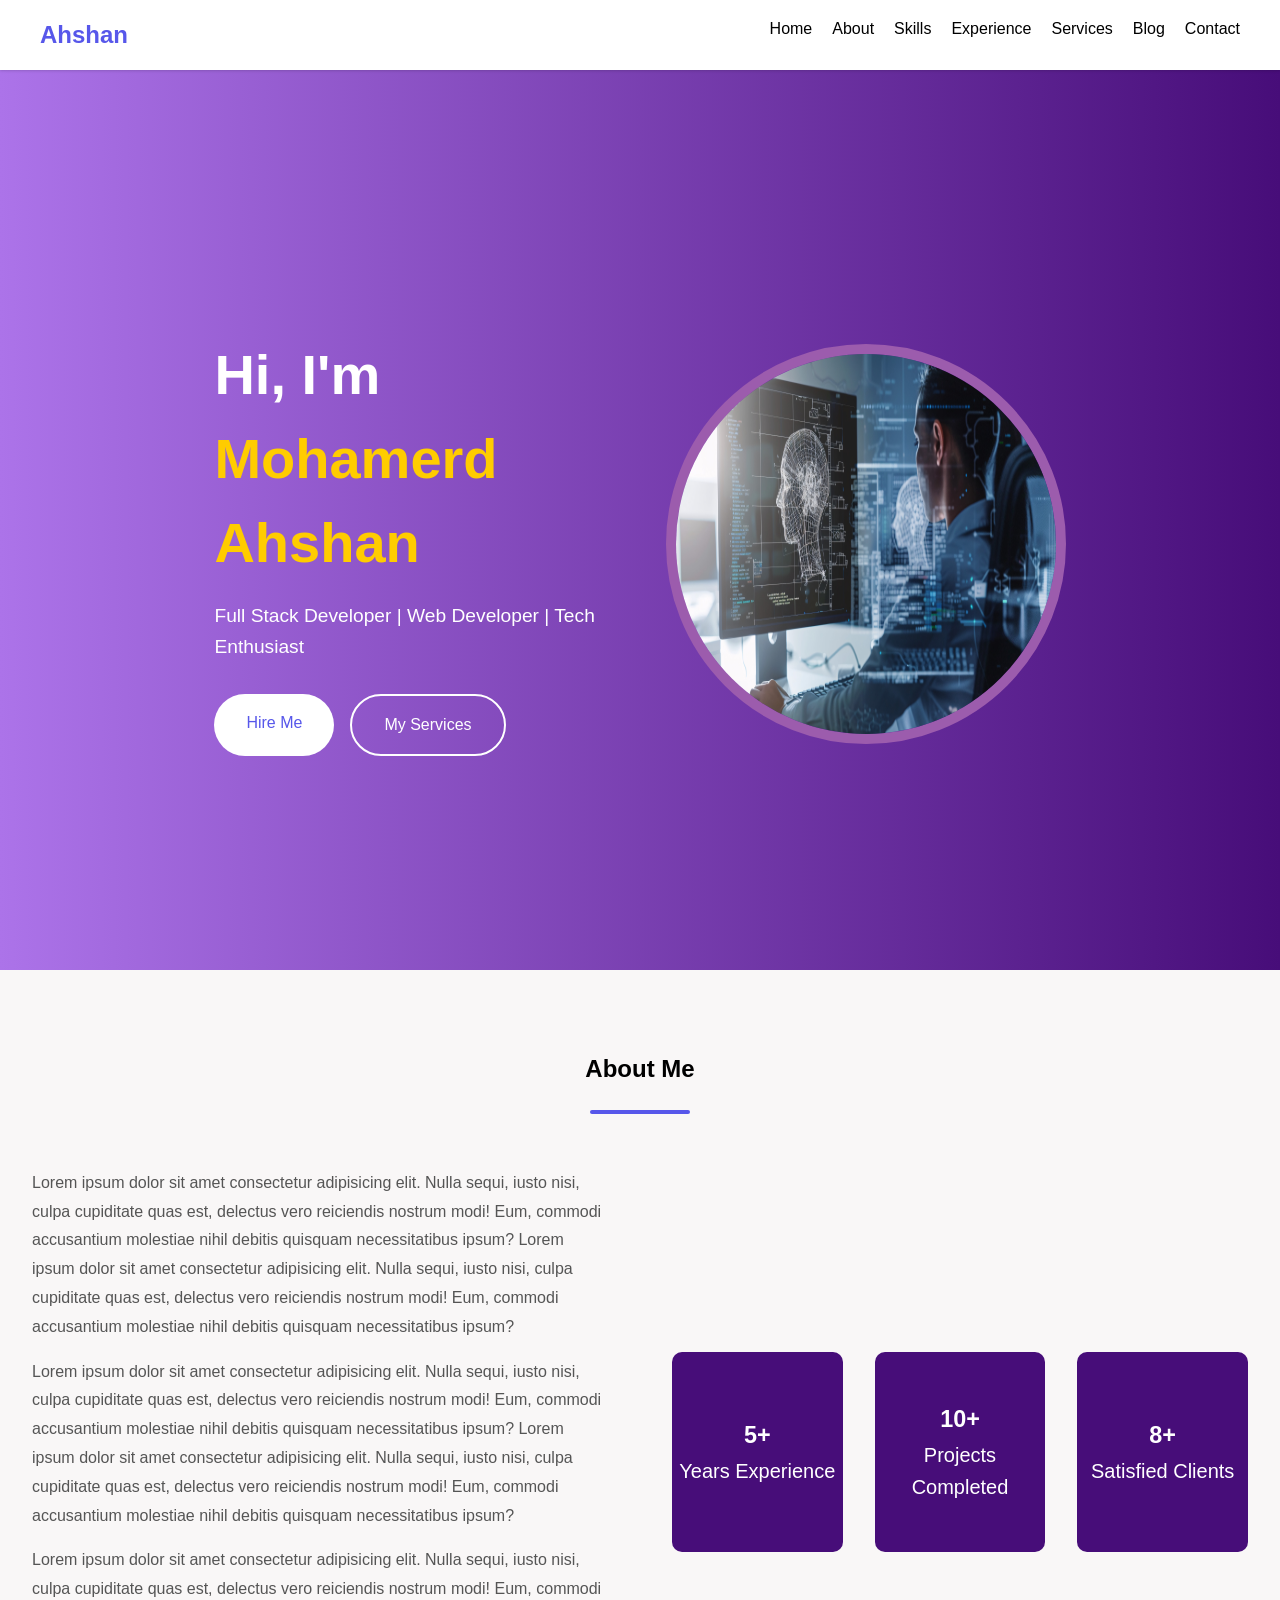
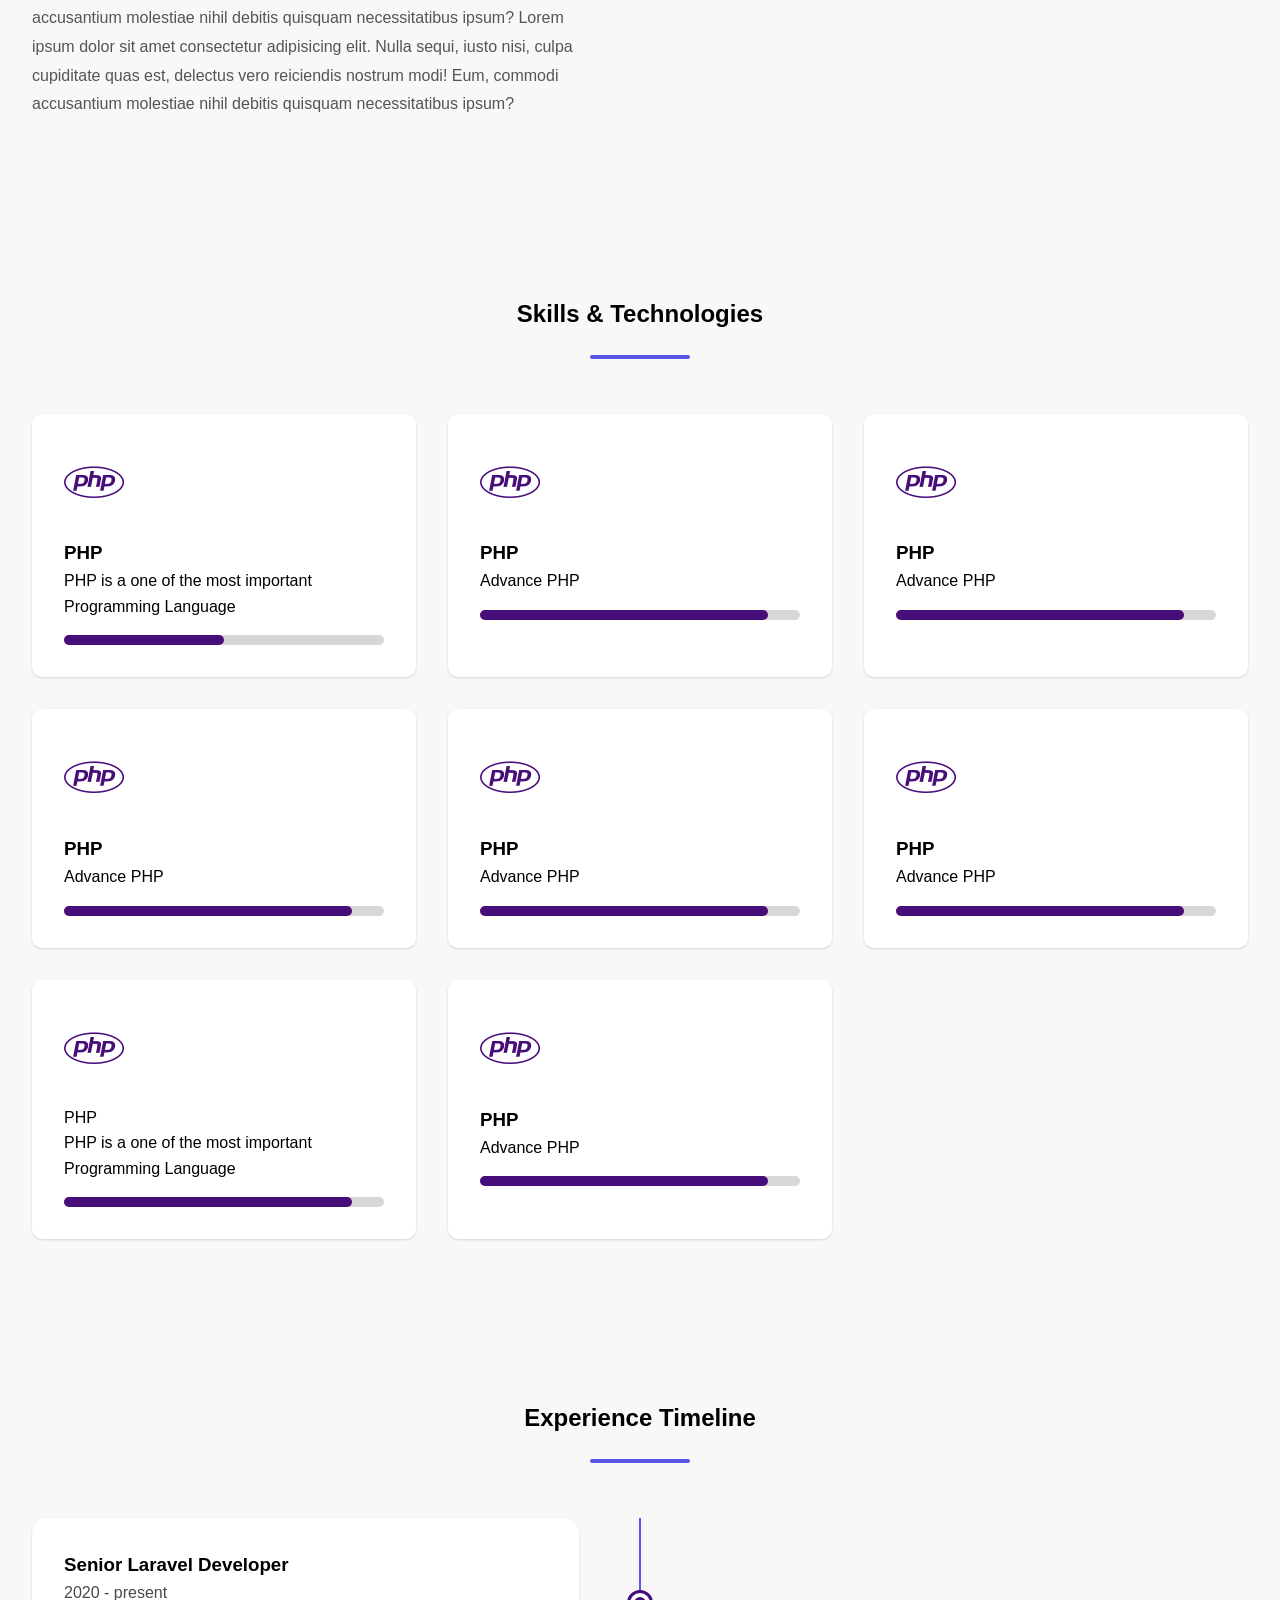
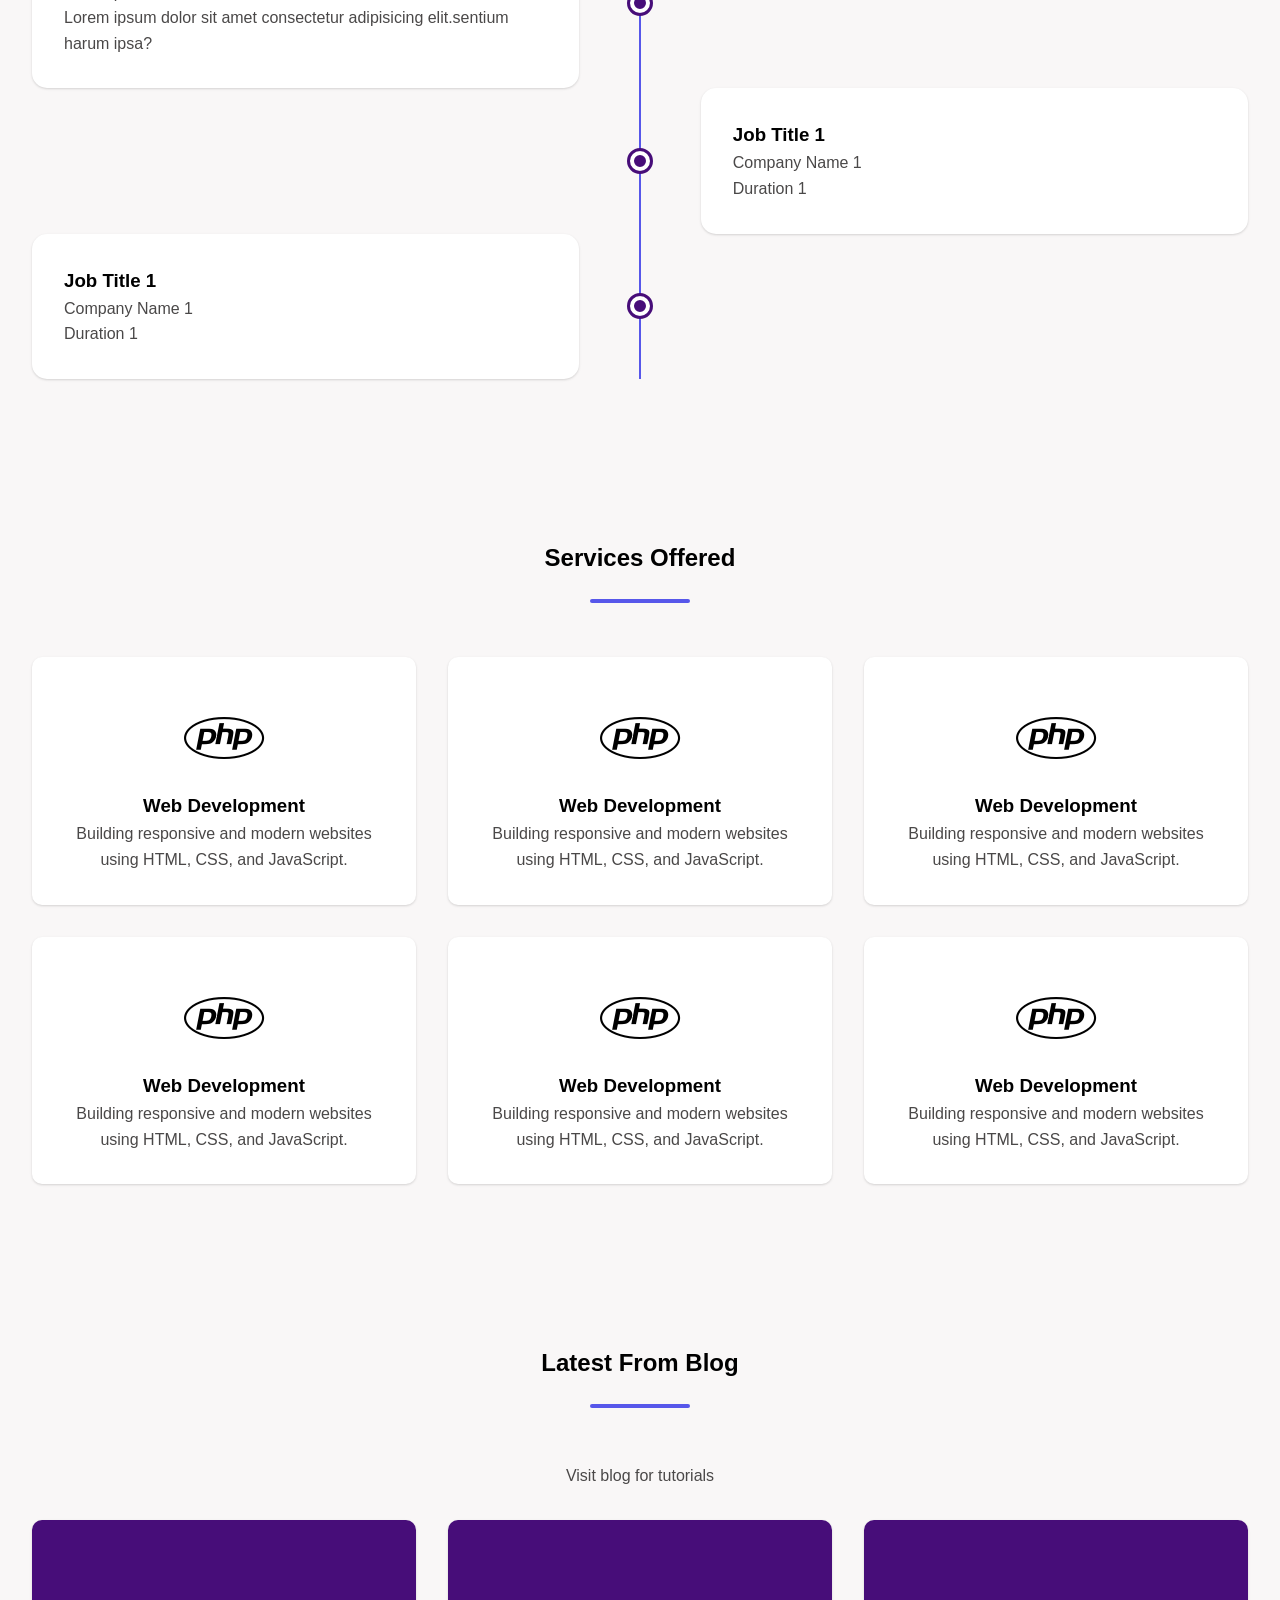
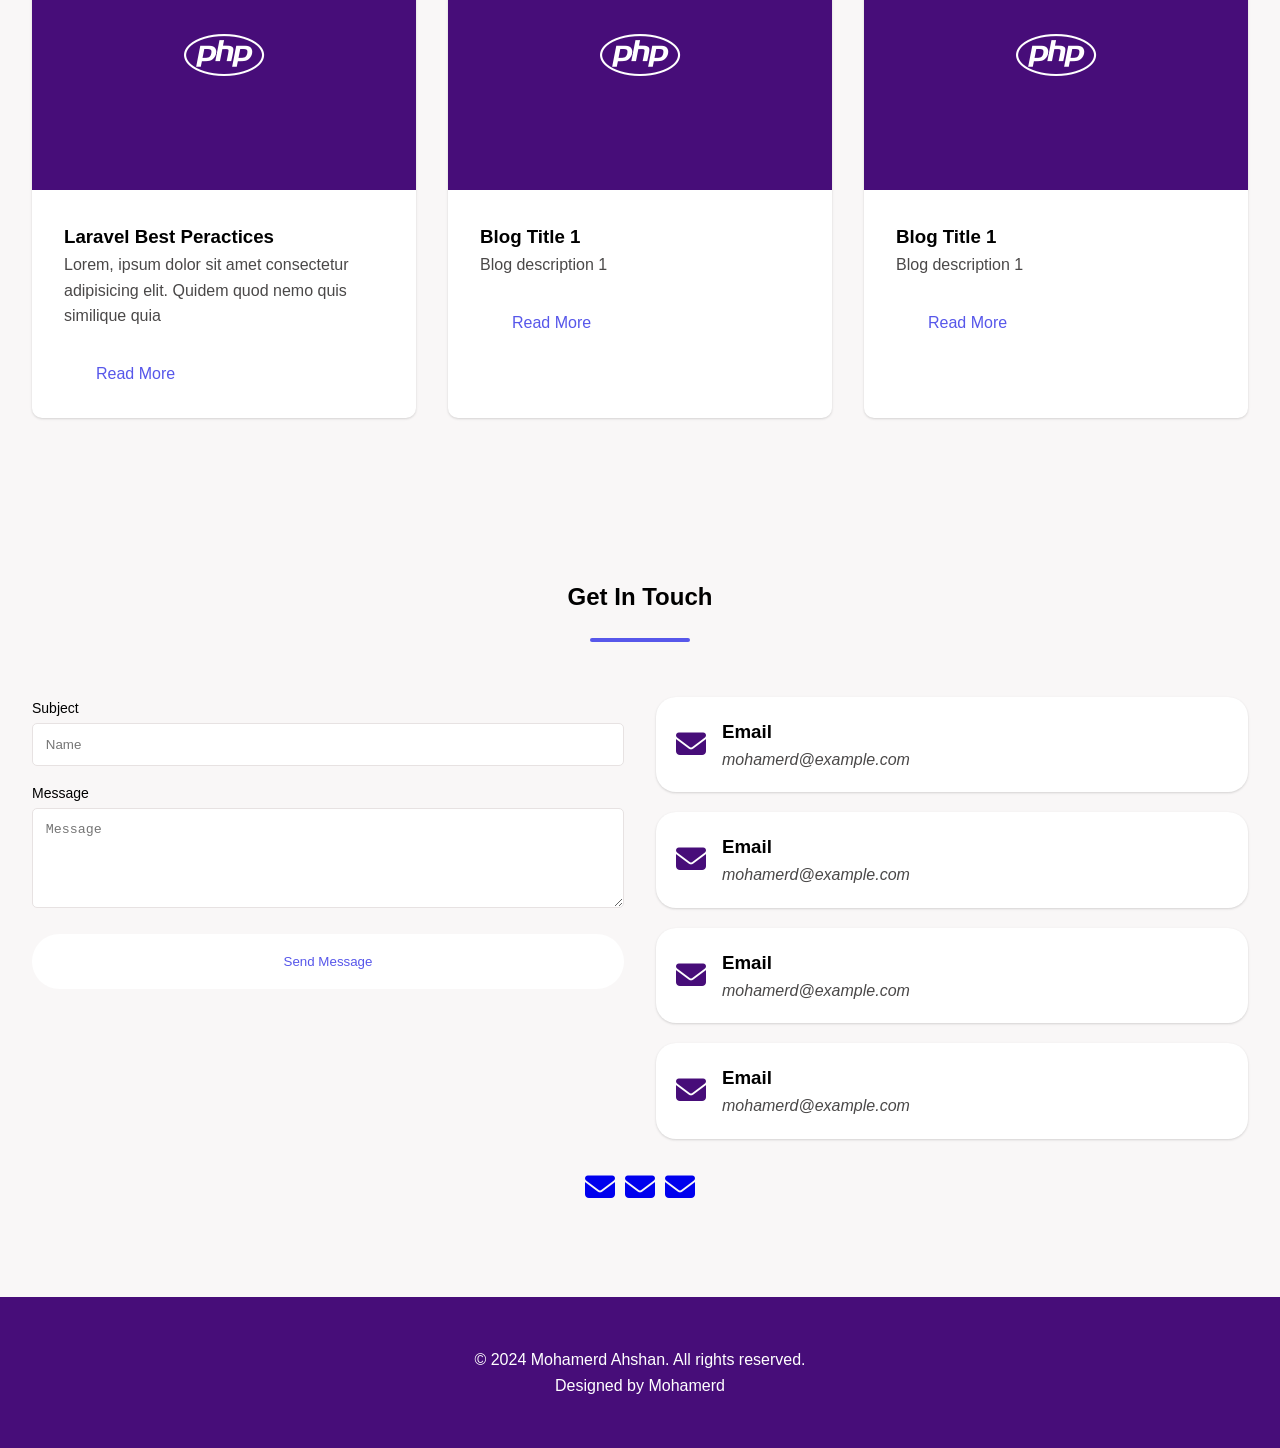
==== index.html @ 77079dd2 "Initial commit" ====
<!DOCTYPE html>
<html lang="en">

<head>
    <meta charset="UTF-8">
    <meta name="viewport" content="width=device-width, initial-scale=1.0">
    <title>Document</title>

    <link rel="stylesheet" href="assets/css/style.css">
    <link rel="stylesheet" href="https://cdnjs.cloudflare.com/ajax/libs/font-awesome/6.4.0/css/all.min.css" />

</head>

<body>

    <header>
        <nav class="navbar">
            <a href="#" class="logo">Ahshan</a>
             <button class="mobile-menu-btn" id="mobileMenuBtn">
          <i class="fas fa-bars"></i>
        </button>
            <ul class="nav-links" id="navLinks">
                <li><a href="#hero">Home</a></li>
                <li><a href="#about">About</a></li>
                <li><a href="#skills">Skills</a></li>
                <li><a href="#experience">Experience</a></li>
                <li><a href="#services">Services</a></li>
                <li><a href="#blog">Blog</a></li>
                <li><a href="#contact">Contact</a></li>
            </ul>
        </nav>

    </header>

    <main>

        <!-- Hero -->
        <section id="hero" class="hero">
            <div class="hero-content">
                <div class="hero-text">

                    <h1>Hi, I'm <span class="highlight">Mohamerd Ahshan</span></h1>
                    <p>Full Stack Developer | Web Developer | Tech
                        Enthusiast</p>

                    <div class="hero-buttons">
                        <a class="btn btn1" href>Hire Me</a>
                        <a class="btn btn2" href>My Services</a>
                    </div>
                </div>

                <div class="hero-image">
                    <img class="profile-img" src="/assets/img/vilkasss-ai-generated-8567354.jpg" alt="Hero Image">
                </div>
            </div>
        </section>

        <!-- About -->
        <section>
            <h1 class="section-title">About Me</h1>

            <div class="about-content">

                <article class="about-text">
                    <p>
                        Lorem ipsum dolor sit amet consectetur adipisicing elit. Nulla sequi, iusto nisi, culpa
                        cupiditate quas est, delectus vero reiciendis nostrum modi! Eum, commodi accusantium molestiae
                        nihil debitis quisquam necessitatibus ipsum?
                        Lorem ipsum dolor sit amet consectetur adipisicing elit. Nulla sequi, iusto nisi, culpa
                        cupiditate quas est, delectus vero reiciendis nostrum modi! Eum, commodi accusantium molestiae
                        nihil debitis quisquam necessitatibus ipsum?

                    </p>
                    <p>
                        Lorem ipsum dolor sit amet consectetur adipisicing elit. Nulla sequi, iusto nisi, culpa
                        cupiditate quas est, delectus vero reiciendis nostrum modi! Eum, commodi accusantium molestiae
                        nihil debitis quisquam necessitatibus ipsum?
                        Lorem ipsum dolor sit amet consectetur adipisicing elit. Nulla sequi, iusto nisi, culpa
                        cupiditate quas est, delectus vero reiciendis nostrum modi! Eum, commodi accusantium molestiae
                        nihil debitis quisquam necessitatibus ipsum?

                        <p>
                            Lorem ipsum dolor sit amet consectetur adipisicing elit. Nulla sequi, iusto nisi, culpa
                            cupiditate quas est, delectus vero reiciendis nostrum modi! Eum, commodi accusantium
                            molestiae nihil debitis quisquam necessitatibus ipsum?
                            Lorem ipsum dolor sit amet consectetur adipisicing elit. Nulla sequi, iusto nisi, culpa
                            cupiditate quas est, delectus vero reiciendis nostrum modi! Eum, commodi accusantium
                            molestiae nihil debitis quisquam necessitatibus ipsum?

                        </p>

                </article>

                <div class="stats">

                    <div class="stats-card">
                        <h3>5+</h3>
                        <p>Years Experience</p>
                    </div>

                    <div class="stats-card">
                        <h3>10+</h3>
                        <p>Projects Completed</p>
                    </div>

                    <div class="stats-card">
                        <h3>8+</h3>
                        <p>Satisfied Clients</p>
                    </div>

                </div>

            </div>

        </section>

        <!-- skills & Technologies -->
        <section>
            <h1 class="section-title">Skills & Technologies</h1>
            <div class="skill-container">

                <div class="skill-card">
                    <div class="skill-icon"><i class="fa-brands fa-php"></i></div>
                    <h3>PHP</h3>
                    <p>
                        <p>PHP is a one of the most important Programming Language</p>
                    </p>
                    <div class="skill-bar">
                        <div class="skill-progress-fill" style="width: 50%;"></div>
                    </div>
                </div>

                <div class="skill-card">
                    <div class="skill-icon"><i class="fa-brands fa-php"></i></div>
                    <h3>PHP</h3>
                    <p>Advance PHP</p>
                    <div class="skill-bar">
                        <div class="skill-progress-fill" style="width: 90%;"></div>
                    </div>
                </div>

                <div class="skill-card">
                    <div class="skill-icon"><i class="fa-brands fa-php"></i></div>
                    <h3>PHP</h3>
                    <p>Advance PHP</p>
                    <div class="skill-bar">
                        <div class="skill-progress-fill" style="width: 90%;"></div>
                    </div>
                </div>
                <div class="skill-card">
                    <div class="skill-icon"><i class="fa-brands fa-php"></i></div>
                    <h3>PHP</h3>
                    <p>Advance PHP</p>
                    <div class="skill-bar">
                        <div class="skill-progress-fill" style="width: 90%;"></div>
                    </div>
                </div>
                <div class="skill-card">
                    <div class="skill-icon"><i class="fa-brands fa-php"></i></div>
                    <h3>PHP</h3>
                    <p>Advance PHP</p>
                    <div class="skill-bar">
                        <div class="skill-progress-fill" style="width: 90%;"></div>
                    </div>
                </div>
                <div class="skill-card">
                    <div class="skill-icon"><i class="fa-brands fa-php"></i></div>
                    <h3>PHP</h3>
                    <p>Advance PHP</p>
                    <div class="skill-bar">
                        <div class="skill-progress-fill" style="width: 90%;"></div>
                    </div>
                </div>
                <div class="skill-card">
                    <div class="skill-icon"><i class="fa-brands fa-php"></i></div>

                    <p>PHP</p>
                    <p>PHP is a one of the most important Programming Language</p>
                    <div class="skill-bar">
                        <div class="skill-progress-fill" style="width: 90%;"></div>
                    </div>
                </div>
                <div class="skill-card">
                    <div class="skill-icon"><i class="fa-brands fa-php"></i></div>
                    <h3>PHP</h3>
                    <p>Advance PHP</p>
                    <div class="skill-bar">
                        <div class="skill-progress-fill" style="width: 90%;"></div>
                    </div>
                </div>
            </div>

        </section>

        <!-- Experience Timeline -->
        <section>
            <h1 class="section-title">Experience Timeline</h1>

            <div class="timeline">
                <div class="timeline-item">
                    <div class="timeline-content">
                        <h3>Senior Laravel Developer</h3>
                        <p>2020 - present</p>
                        <p>Lorem ipsum dolor sit amet consectetur adipisicing elit.sentium harum ipsa?</p>
                    </div>
                    <div class="timeline-tot"></div>
                </div>
                <div class="timeline-item">
                    <div class="timeline-content">
                        <h3>Job Title 1</h3>
                        <p>Company Name 1</p>
                        <p>Duration 1</p>
                    </div>
                    <div class="timeline-tot"></div>
                </div>
                <div class="timeline-item">
                    <div class="timeline-content">
                        <h3>Job Title 1</h3>
                        <p>Company Name 1</p>
                        <p>Duration 1</p>
                    </div>
                    <div class="timeline-tot"></div>
                </div>

            </div>

        </section>

        <!-- Services Offered -->
        <section>
            <h1 class="section-title">Services Offered</h1>

            <div class="service-container">
                <div class="service-card">
                    <div class="service-icon"><i class="fa-brands fa-php"></i></div>
                    <div class="service-content">
                        <h3>Web Development</h3>
                        <p>Building responsive and modern websites using
                            HTML, CSS, and JavaScript.</p>
                    </div>
                </div>
                <div class="service-card">
                    <div class="service-icon"><i class="fa-brands fa-php"></i></div>
                    <div class="service-content">
                        <h3>Web Development</h3>
                        <p>Building responsive and modern websites using
                            HTML, CSS, and JavaScript.</p>
                    </div>
                </div>
                <div class="service-card">
                    <div class="service-icon"><i class="fa-brands fa-php"></i></div>
                    <div class="service-content">
                        <h3>Web Development</h3>
                        <p>Building responsive and modern websites using
                            HTML, CSS, and JavaScript.</p>
                    </div>
                </div>
                <div class="service-card">
                    <div class="service-icon"><i class="fa-brands fa-php"></i></div>
                    <div class="service-content">
                        <h3>Web Development</h3>
                        <p>Building responsive and modern websites using
                            HTML, CSS, and JavaScript.</p>
                    </div>
                </div>
                <div class="service-card">
                    <div class="service-icon"><i class="fa-brands fa-php"></i></div>
                    <div class="service-content">
                        <h3>Web Development</h3>
                        <p>Building responsive and modern websites using
                            HTML, CSS, and JavaScript.</p>
                    </div>
                </div>
                <div class="service-card">
                    <div class="service-icon"><i class="fa-brands fa-php"></i></div>
                    <div class="service-content">
                        <h3>Web Development</h3>
                        <p>Building responsive and modern websites using
                            HTML, CSS, and JavaScript.</p>
                    </div>
                </div>
            </div>

        </section>

        <!-- Latest From Blog -->
        <section class="blog">
            <h1 class="section-title">Latest From Blog</h1>
            <p>Visit blog for tutorials</p>
            <div class="blog-container">

                <div class="blog-item">
                    <div class="blog-icon"><i class="fa-brands fa-php"></i></div>

                    <div class="blog-content">
                        <h3>Laravel Best Peractices</h3>
                        <p>Lorem, ipsum dolor sit amet consectetur adipisicing elit. Quidem quod nemo quis similique
                            quia </p>
                        <a href="#">Read More</a>
                    </div>
                </div>
                <div class="blog-item">
                    <div class="blog-icon"><i class="fa-brands fa-php"></i></div>
                    <div class="blog-content">
                        <h3>Blog Title 1</h3>
                        <p>Blog description 1</p>
                        <a href="#">Read More</a>
                    </div>
                </div>
                <div class="blog-item">
                    <div class="blog-icon"><i class="fa-brands fa-php"></i></div>
                    <div class="blog-content">
                        <h3>Blog Title 1</h3>
                        <p>Blog description 1</p>
                        <a href="#">Read More</a>
                    </div>
                </div>

            </div>

        </section>

        <!-- Get in Touch -->
        <section>
            <h1 class="section-title">Get In Touch</h1>
            <div class="contact-container">

                <form class="contact-form">
                    <div class="form-group">
                        <label for="name">Subject</label>
                        <input class="form-control" type="text" placeholder="Name" required>
                    </div>

                    <div class="form-group">
                        <label for="name">Message</label>
                        <textarea class="form-control" placeholder="Message"></textarea>
                    </div>

                    <button class="submit-button" type="submit">Send Message</button>
                </form>

                <div class="contact-info">

                    <div class="contact-item">
                        <div class="icon">
                            <i class="fas fa-envelope"></i>
                        </div>

                        <div>
                            <h3>Email</h3>
                            <p>mohamerd@example.com</p>
                        </div>
                    </div>
                    <div class="contact-item">
                        <div class="icon">
                            <i class="fas fa-envelope"></i>
                        </div>
                        <div>
                            <h3>Email</h3>
                            <p>mohamerd@example.com</p>
                        </div>
                    </div>
                    <div class="contact-item">
                        <div class="icon">
                            <i class="fas fa-envelope"></i>
                        </div>
                        <div>
                            <h3>Email</h3>
                            <p>mohamerd@example.com</p>
                        </div>
                    </div>
                    <div class="contact-item">
                        <div class="icon">
                            <i class="fas fa-envelope"></i>
                        </div>
                        <div>
                            <h3>Email</h3>
                            <p>mohamerd@example.com</p>
                        </div>
                    </div>

                </div>

            </div>

            <div class="social-links">
                <a href="#"> <i class="fas fa-envelope"></i></a>
                <a href="#"> <i class="fas fa-envelope"></i></a>
                <a href="#"> <i class="fas fa-envelope"></i></a>
            </div>

        </section>

    </main>

    <footer>
        <p>&copy; 2024 Mohamerd Ahshan. All rights reserved.</p>
        <p>Designed by Mohamerd</p>
    </footer>



      <script>
        // Mobile menu toggle
        const mobileMenuBtn = document.getElementById('mobileMenuBtn');
        const navLinks = document.getElementById('navLinks');
        
        mobileMenuBtn.addEventListener('click', () => {
            navLinks.classList.toggle('active');
            mobileMenuBtn.innerHTML = navLinks.classList.contains('active') 
                ? '<i class="fas fa-times"></i>' 
                : '<i class="fas fa-bars"></i>';
        });

        // Close mobile menu when clicking on a link
        document.querySelectorAll('.nav-links a').forEach(link => {
            link.addEventListener('click', () => {
                navLinks.classList.remove('active');
                mobileMenuBtn.innerHTML = '<i class="fas fa-bars"></i>';
            });
        });

      
    </script>

</body>

</html>
---- assets/css/style.css ----
* {
                margin: 0;
                padding: 0;
                box-sizing: border-box;
            }

            body {
                font-family: Arial, sans-serif;
                line-height: 1.6;
                background-color: rgb(249, 247, 247);
                overflow-x: hidden;
            }



            section{
                padding:5rem 2rem;
                margin:0 auto;
            }


            .section-title{
                text-align: center;
                position: relative;
                margin-bottom: 5rem;
            }

            .section-title::after{
                content: '';
                position: absolute;
                width: 100px;
                height: 4px;
                background-color: rgb(87, 87, 234);
                left: 50%;
                transform: translateX(-50%);
                top:60px;
                border-radius: 2px;
            }





            /* header section start */
            header{
            
                box-shadow: rgba(0, 0, 0, 0.1) 0px 1px 3px 0px, rgba(0, 0, 0, 0.06) 0px 1px 2px 0px;
                position: sticky;
                top:0;
                width: 100vw;
                padding: 1rem 20px;
                z-index: 999;
                background-color: #fff;
            }

            .navbar{
                display: flex;
                justify-content: space-between;
                padding: 0 20px;
            }

            .nav-links{
                display: flex;
                list-style: none;
                gap:20px;

            }

            .nav-links a{
                text-decoration: none;
                color: #000;
            }

            .logo{
                font-size: 1.5rem;
                font-weight: bold;
                color: rgb(87, 87, 234);
                text-decoration: none;
            }


             .mobile-menu-btn {
                display: none;
                background: none;
                border: none;
                font-size: 1.5rem;
                cursor: pointer;
            }

           
            /* header section style end */



            /* hero section start */

            .hero{
                display:flex;
                align-items: center;
                height: 100vh;
                justify-content:center;
                width: 100vw;
                background: linear-gradient(to right, #ac73e9, #470d79);
                padding: 80px 2rem 2rem;
            }
            

            .hero-content{
                max-width: 70%;
                margin:0 auto;
                display:grid;
                grid-template-columns: 1fr 1fr;
                align-items:center;
                gap: 4rem;
            }

            .hero-text h1{
                font-size: 3.5rem;
                line-height: 1.5;
                color: #fff;
                margin-bottom: 1rem;
        
            }

            .highlight{
                color: #ffcc00;
            }

            .hero-text p{
                font-size: 1.2rem;
                color: #fff;
                margin-bottom: 2rem;
            }

            .hero-buttons{
                display:flex;
                gap: 1rem;
            }
            .btn{
                padding:1rem 2rem;
                border-radius: 50px;
                text-decoration: none;
                border: none;
            }

            .btn1{
                background-color: #fff;
                color: rgb(87, 87, 234);
            }

            .btn2{
                background-color: none;
                color: #fff;
                border: 2px solid #fff;
            }


            .hero-image{
                display:flex;
                justify-content:center;
            }


            .profile-img{
                width: 400px;
                height: 400px;
                border-radius: 50%;
                border:10px solid rgb(156, 92, 173);
        
            }

            /* hero section end */





            /* about section start */


            .about-content{

                display:grid;
                grid-template-columns: 1fr 1fr;
                gap:4rem;
                align-items:center;
               
            }

            .about-text p{

                margin-bottom:1rem;
                line-height: 1.8;
                color: #555;
            }

                .stats{

                    display:grid;
                    grid-template-columns: repeat(3, 1fr);
                    gap: 2rem; 
                }

                .stats-card{
                    background-color:#470d79;
                    border-radius: 10px;
                    color:#fff;
                    text-align: center;
                    height: 200px;
                    display:grid;
                    place-content: center;
                    font-size: 20px;
                    
                }


            /* about section end */



            /* skills & Technologies start */

            .skill-container{
                display:grid;
                grid-template-columns:repeat(auto-fit,minmax(300px, 1fr));
                gap:2rem;
                
            }

            .skill-card{
                background-color: #fff;
                padding:2rem;
                border-radius: 10px;
                box-shadow: rgba(0, 0, 0, 0.1) 0px 1px 3px 0px, rgba(0, 0, 0, 0.06) 0px 1px 2px 0px;
            
            }


            .skill-icon{
                font-size: 3rem;
                color: #470d79;
                margin-bottom: 1rem;
            }

            .skill-bar{
                width: 100%;
                background-color: rgb(217, 214, 214);
                height: 10px;
                border-radius: 10px;
                margin-top:1rem;
            }

            .skill-progress-fill{

                height: 100%;
                background-color: #470d79;
                border-radius: 10px;

            }


            /* timeline code start*/


            .timeline{

                position: relative;

            }

            .timeline::before{
                content: '';
                position: absolute;
                left: 50%;
                transform: translateX(-50%);
                width:2px;
                height: 100%;
                background-color: rgb(87, 87, 234);
            }


            .timeline-item{
                display:flex;
                position:relative;
            }

            .timeline-item:nth-child(odd){
                flex-direction: row;
            }
            .timeline-item:nth-child(even){
                flex-direction: row-reverse;
            }

            .timeline-content{
                width:45%;
                padding:2rem;
                background-color: #fff;
                border-radius:15px;
                 box-shadow: rgba(0, 0, 0, 0.1) 0px 1px 3px 0px, rgba(0, 0, 0, 0.06) 0px 1px 2px 0px;
            }


            .timeline-content p{

               color: #4a4848;
            }

            .timeline-tot{

                position: absolute;
                top: 50%;
                left: 50%;
                transform: translate(-50%, -50%);
                width: 20px;
                height: 20px;
                background-color: #470d79;
                border-radius: 50%;
                border:4px solid #fff;
                padding:2px;
                outline: 3px solid #470d79;
                


            }


            /*services Offered  */


            .service-container{
                display:grid;
                grid-template-columns:1fr 1fr 1fr;
                gap:2rem;
            }

              .service-card{
                background-color: #fff;
                padding:2rem;
                border-radius: 10px;
                box-shadow: rgba(0, 0, 0, 0.1) 0px 1px 3px 0px, rgba(0, 0, 0, 0.06) 0px 1px 2px 0px;
                text-align: center;
            
            }

            .service-content p{
               color: #4a4848;
            }

            .service-icon{
                font-size:4rem;
            }




            /* latest blog start  */

              .blog-container{
                display:grid;
                grid-template-columns:1fr 1fr 1fr;
                gap:2rem;
            }


            .blog h1 + p{
                text-align: center;
                margin-bottom: 2rem;
                color: #4a4848;
            }

               .blog-item{
                background-color: #fff;
                border-radius: 10px;
                box-shadow: rgba(0, 0, 0, 0.1) 0px 1px 3px 0px, rgba(0, 0, 0, 0.06) 0px 1px 2px 0px;
                display:flex;
                flex-direction: column;

    
            }

            .blog-icon{
                height:30vh;
                background-color: #470d79;
                border-radius:10px 10px 0 0;
                display:grid;
                place-content:center;
                color:white;
                font-size: 4rem;
                
            }


            .blog-content{
                margin:2rem;
            }
            .blog-content p{
                color: #4a4848;
                margin-bottom: 2rem;
            }
            .blog-content p{
                color: #4a4848;
                margin-bottom: 2rem;
            }
            .blog-content a{
                color: rgb(87, 87, 234);
                text-decoration: none;
                margin-left: 2rem;

            }


            /* get in touch */


            .contact-container{
              display:grid;
              grid-template-columns:1fr 1fr;
              gap:2rem;

            }

            .form-group{
                display:flex;
                flex-direction: column;
                margin-bottom: 1rem;
            }

            .form-group label{
               margin-bottom: 4px;
               font-size:14px;

            }
            .form-group .form-control{
                padding:0.8rem;
                border-radius: 5px;
                outline:none;
                border:1px solid rgb(231, 226, 226);

            }

            .form-group textarea{
                height:100px;

            }

            .submit-button{
                background-color: white;
                 color: rgb(87, 87, 234);
                padding:20px;
                border-radius: 40px;
                border:none;
                cursor:pointer;
                width:100%;
                margin-top:10px;

            }

            .contact-item{

                background-color: white;
                border-radius:20px;
                margin-bottom:20px;
                display:flex;
                align-items:center;
                padding:20px;
                gap:1rem;
                box-shadow: rgba(0, 0, 0, 0.1) 0px 1px 3px 0px, rgba(0, 0, 0, 0.06) 0px 1px 2px 0px;

            }


            .contact-item .icon{

                font-size:30px;
                color: #470d79;

            }


            .contact-item p{
                color: #4a4848;
                font-style: italic;
            }



            .social-links{
                display:flex;
                justify-content:center;
            }

            .social-links a{
                font-size:30px;
                padding:5px;
            }


            /* footer */

            footer{

             background-color: #470d79;
             color:white;
             text-align:center;
             padding:50px

            }



            /* responsive design */

            @media screen  and (max-width: 992px) {
                .hero-content{
                   max-width: 90%;
                   gap:2rem;
                    
                }

            .service-container, .blog-container{
                display:grid;
                grid-template-columns:1fr 1fr;
            }

                
            }




            @media screen  and (max-width: 768px) {

                header{
                    width:100%;
                }

                .hero{
                    height: auto;
                    min-height: 100vh;
                    width:100%;
                    padding: 100px 1.5rem 3rem;
                }
            

                  .mobile-menu-btn {
                      display: block;
                    }

                .nav-links {
                    position: fixed;
                    top: 70px;
                    right: -100%;
                    width: 80%;
                    height: calc(100vh - 70px);
                    background: white;
                    flex-direction: column;
                    align-items: center;
                    justify-content: flex-start;
                    padding-top: 2rem;
                    transition: right 0.3s ease;
                    box-shadow: -5px 0 15px rgba(0,0,0,0.1);
                }


                 .nav-links.active {
                right: 0;
            }

            .timeline::before {
                left: 0;
            }


                .hero-content{
                    grid-template-columns: 1fr;
                    gap:2rem;
                    text-align: center;
                    max-width:100%
                }

                .hero-buttons{
                    justify-content:center;
                }

                .hero-text h1{

                      font-size: 2.3rem
                }

                .profile-img{
                width: 300px;
                height: 300px;
             
            }


               .about-content{

                display:grid;
                grid-template-columns: 1fr;
                gap:4rem;
               
            }
            
            }



                @media screen  and (max-width: 576px) {

                    section{
                        padding:3rem 1rem;
                    }


                 .hero-text h1{

                      font-size: 1.8rem
                }
                 .hero-text p{

                      font-size: 1rem
                }


                 .hero-buttons{
                    flex-direction: column;
                    width:100%
                }

                .btn{
                    width:100%;
                    text-align:center;
                }


                 .profile-img{
                width: 250px;
                height: 250px;
             
            }


             .stats{

                    display:grid;
                    grid-template-columns: 1fr;
                    gap: 2rem; 
                }


                .service-container, .blog-container,.contact-container, .skill-container{

                    grid-template-columns: 1fr;

                }


                .timeline{
                    display:grid;
                    gap:2rem;
                }

                .timeline::before{

                    left:0;
                }

                .timeline-item{
                    flex-direction:row !important;
                }

                .timeline-content{
                    width:90%;
                    margin-left:2rem;
                }

                .timeline-tot{
                    left:0;
                }

                
            }
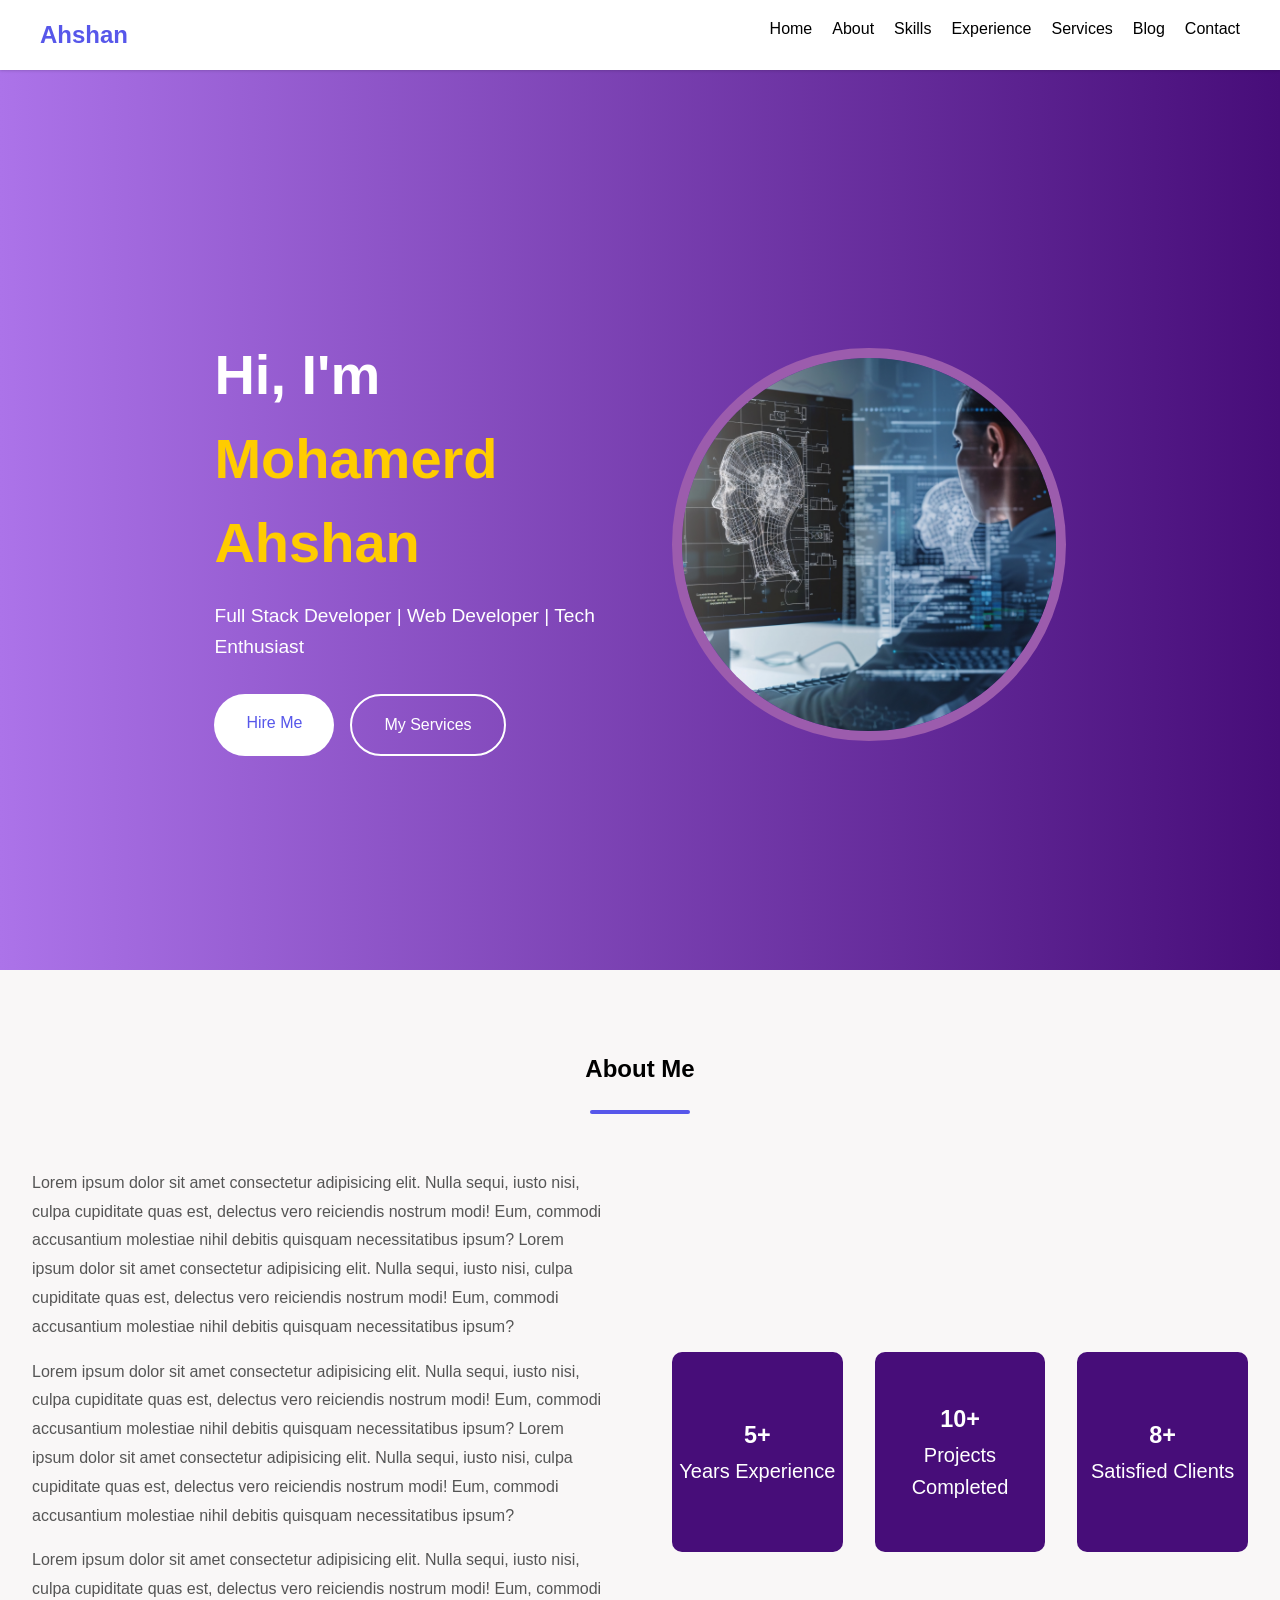
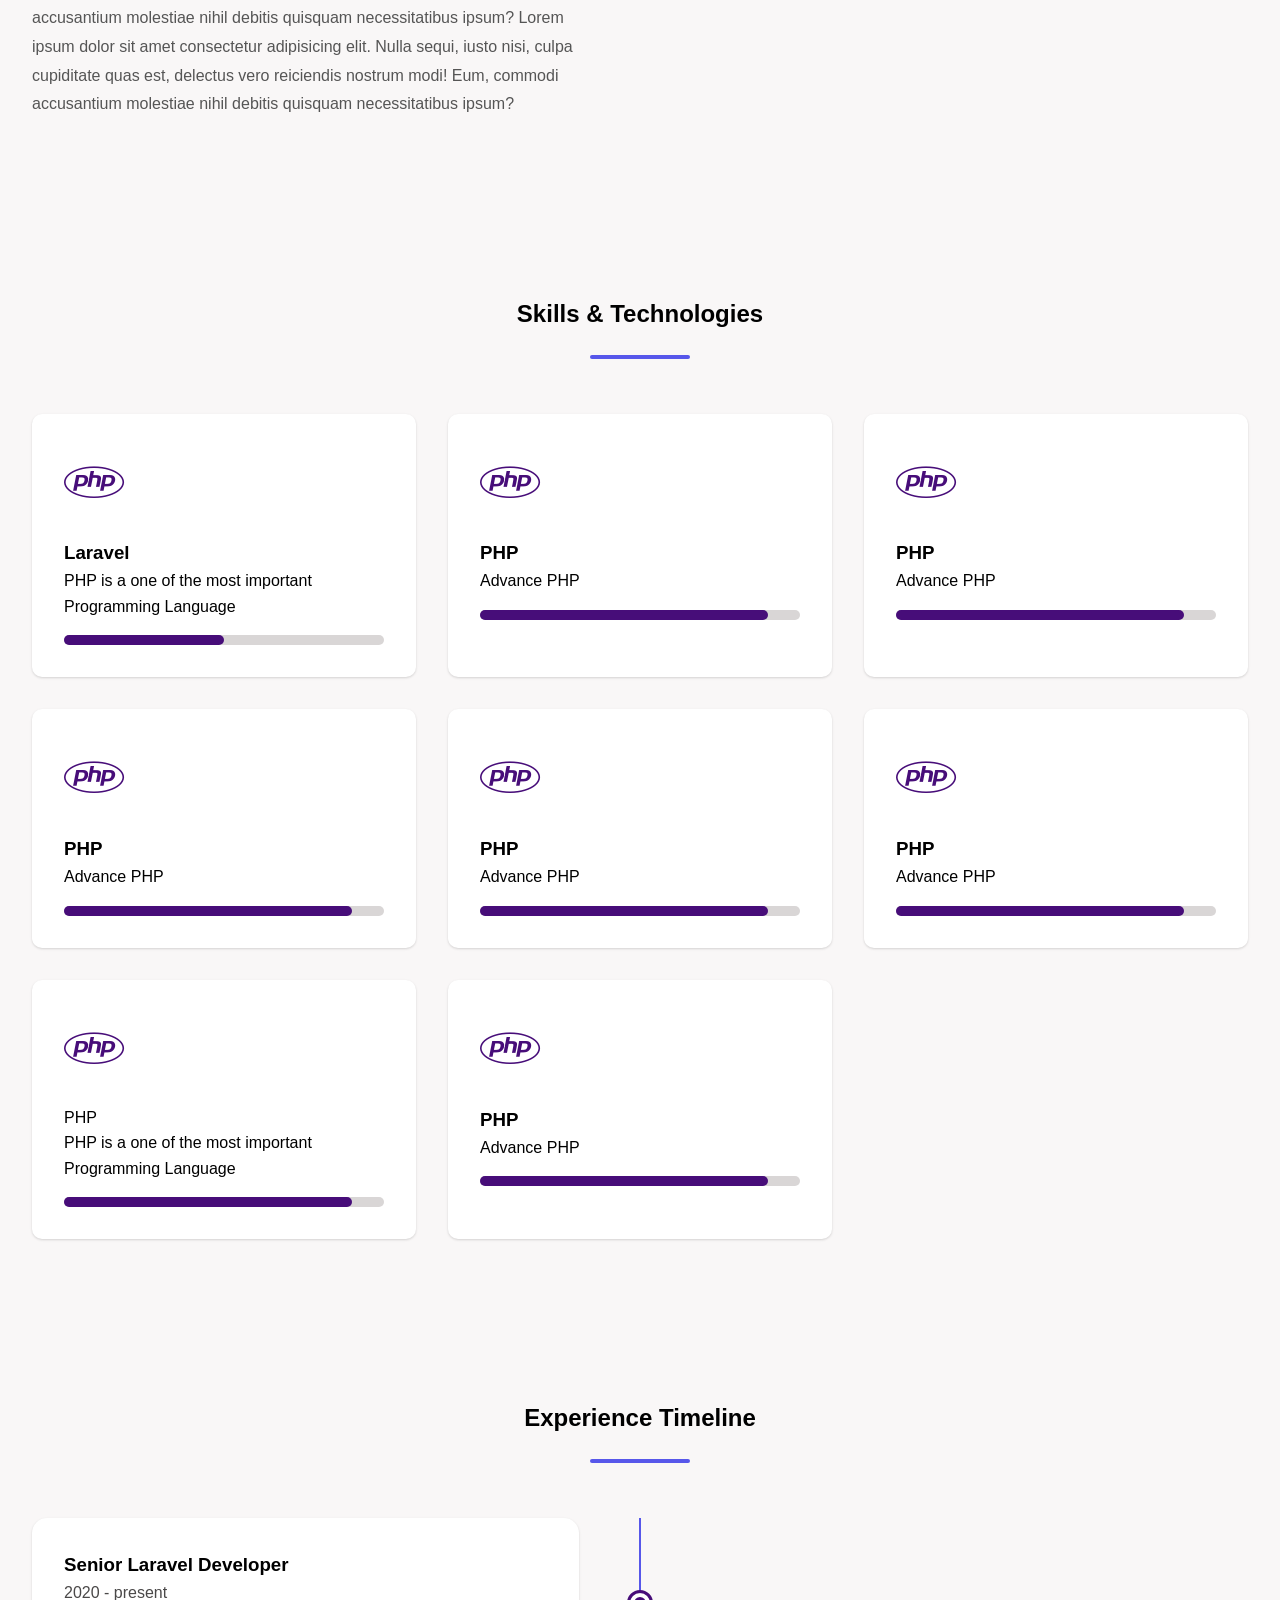
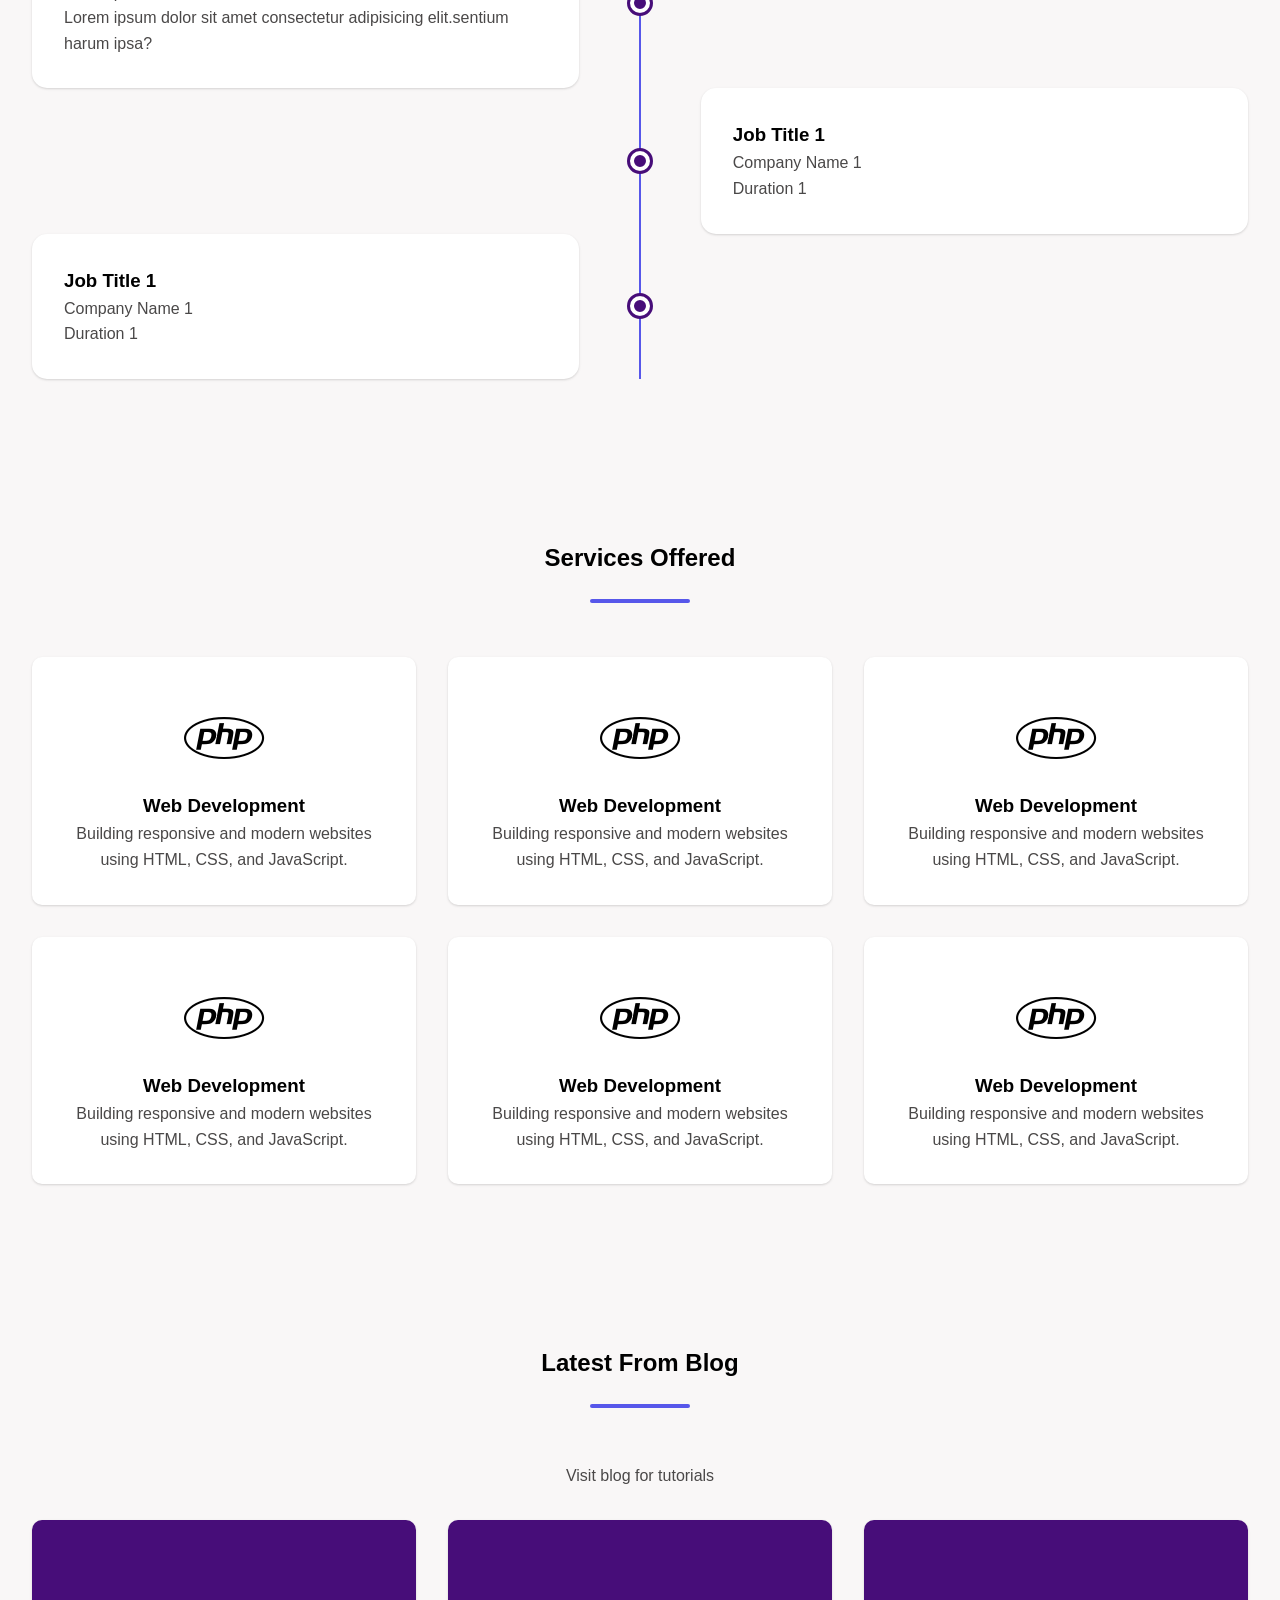
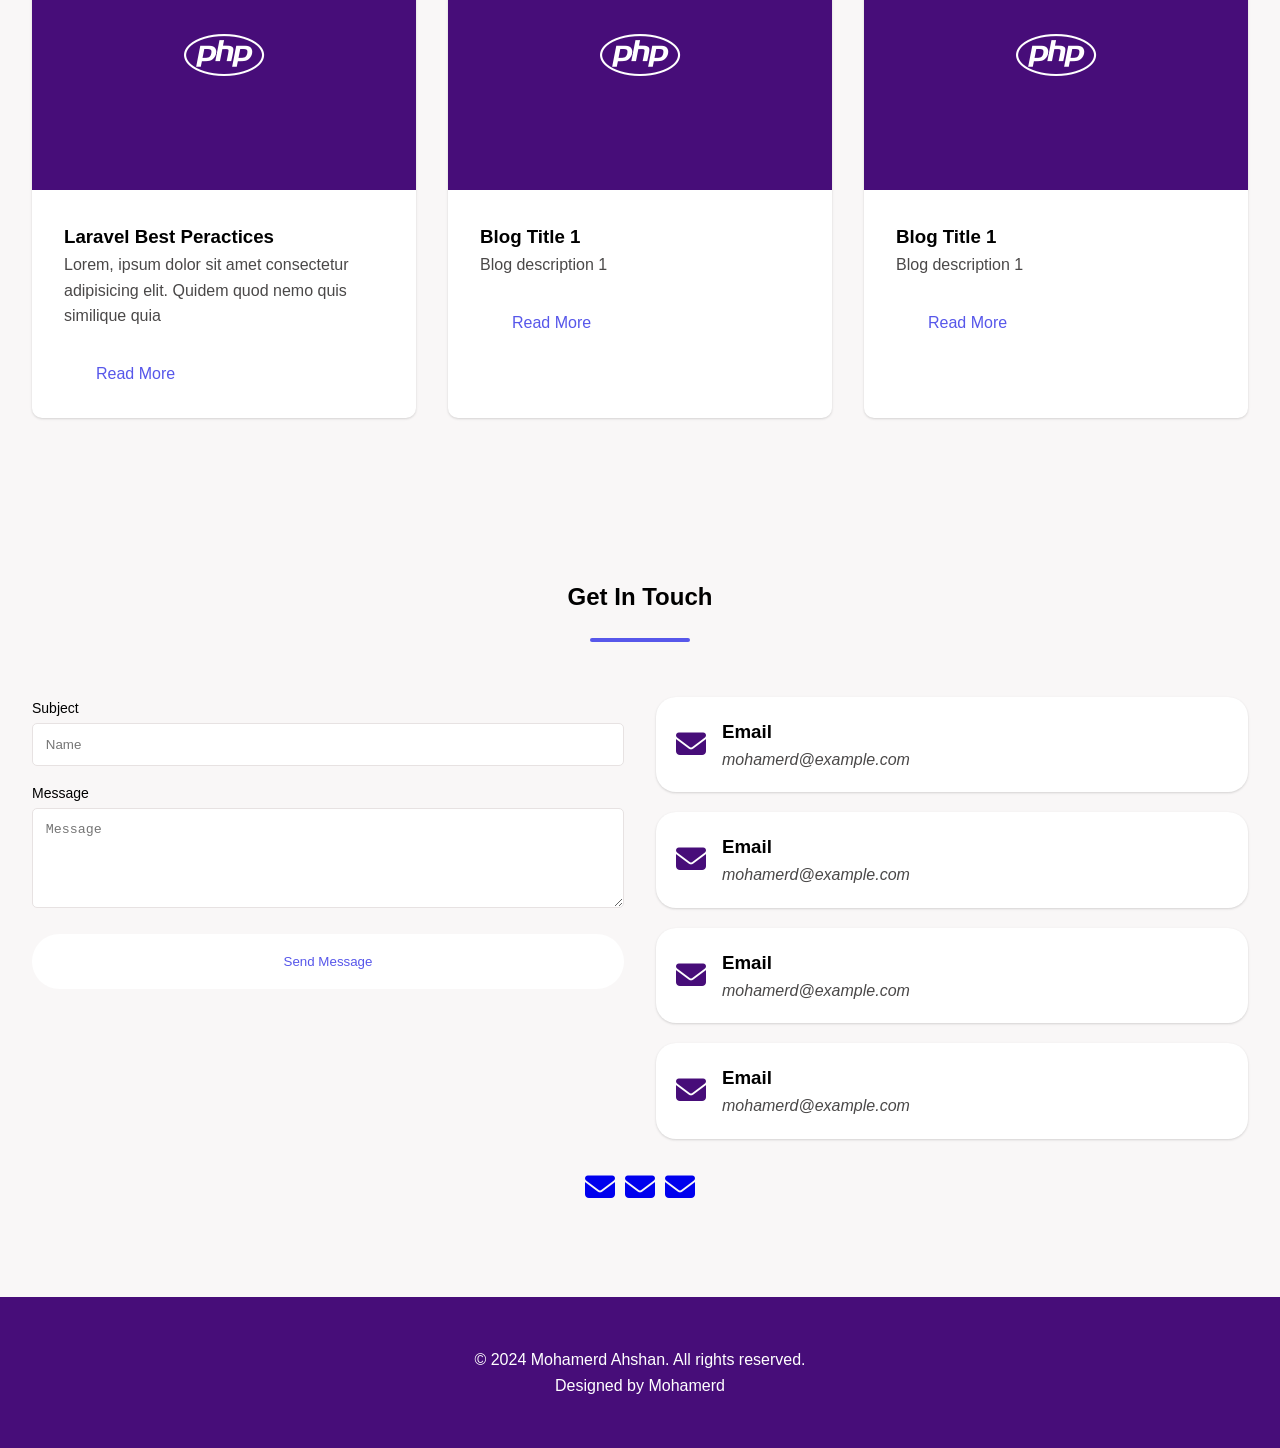
==== commit 022f3c21: "Make portfolio layout responsive Rework the portfolio styles for mobile-first layouts with responsiv" ====
--- a/index.html
+++ b/index.html
@@ -16,9 +16,7 @@
     <header>
         <nav class="navbar">
             <a href="#" class="logo">Ahshan</a>
-             <button class="mobile-menu-btn" id="mobileMenuBtn">
-          <i class="fas fa-bars"></i>
-        </button>
+            <button class="mobile-menu-btn" id="mobileMenuBtn"><i class="fa-solid fa-bars"></i></button>
             <ul class="nav-links" id="navLinks">
                 <li><a href="#hero">Home</a></li>
                 <li><a href="#about">About</a></li>
@@ -33,7 +31,6 @@
     </header>
 
     <main>
-
         <!-- Hero -->
         <section id="hero" class="hero">
             <div class="hero-content">
@@ -56,7 +53,7 @@
         </section>
 
         <!-- About -->
-        <section>
+        <section id="about">
             <h1 class="section-title">About Me</h1>
 
             <div class="about-content">
@@ -115,13 +112,13 @@
         </section>
 
         <!-- skills & Technologies -->
-        <section>
+        <section id="skills">
             <h1 class="section-title">Skills & Technologies</h1>
             <div class="skill-container">
 
                 <div class="skill-card">
                     <div class="skill-icon"><i class="fa-brands fa-php"></i></div>
-                    <h3>PHP</h3>
+                    <h3>Laravel</h3>
                     <p>
                         <p>PHP is a one of the most important Programming Language</p>
                     </p>
@@ -193,7 +190,7 @@
         </section>
 
         <!-- Experience Timeline -->
-        <section>
+        <section id="experience">
             <h1 class="section-title">Experience Timeline</h1>
 
             <div class="timeline">
@@ -227,7 +224,7 @@
         </section>
 
         <!-- Services Offered -->
-        <section>
+        <section id="services">
             <h1 class="section-title">Services Offered</h1>
 
             <div class="service-container">
@@ -284,7 +281,7 @@
         </section>
 
         <!-- Latest From Blog -->
-        <section class="blog">
+        <section class="blog" id="blog">
             <h1 class="section-title">Latest From Blog</h1>
             <p>Visit blog for tutorials</p>
             <div class="blog-container">
@@ -321,7 +318,7 @@
         </section>
 
         <!-- Get in Touch -->
-        <section>
+        <section id="contact">
             <h1 class="section-title">Get In Touch</h1>
             <div class="contact-container">
 
@@ -399,8 +396,7 @@
     </footer>
 
 
-
-      <script>
+    <script>
         // Mobile menu toggle
         const mobileMenuBtn = document.getElementById('mobileMenuBtn');
         const navLinks = document.getElementById('navLinks');
@@ -422,6 +418,7 @@
 
       
     </script>
+    
 
 </body>
 
--- a/assets/css/style.css
+++ b/assets/css/style.css
@@ -1,684 +1,627 @@
-
-            * {
-                margin: 0;
-                padding: 0;
-                box-sizing: border-box;
-            }
-
-            body {
-                font-family: Arial, sans-serif;
-                line-height: 1.6;
-                background-color: rgb(249, 247, 247);
-                overflow-x: hidden;
-            }
-
-
-
-            section{
-                padding:5rem 2rem;
-                margin:0 auto;
-            }
-
-
-            .section-title{
-                text-align: center;
-                position: relative;
-                margin-bottom: 5rem;
-            }
-
-            .section-title::after{
-                content: '';
-                position: absolute;
-                width: 100px;
-                height: 4px;
-                background-color: rgb(87, 87, 234);
-                left: 50%;
-                transform: translateX(-50%);
-                top:60px;
-                border-radius: 2px;
-            }
-
-
-
-
-
-            /* header section start */
-            header{
-            
-                box-shadow: rgba(0, 0, 0, 0.1) 0px 1px 3px 0px, rgba(0, 0, 0, 0.06) 0px 1px 2px 0px;
-                position: sticky;
-                top:0;
-                width: 100vw;
-                padding: 1rem 20px;
-                z-index: 999;
-                background-color: #fff;
-            }
-
-            .navbar{
-                display: flex;
-                justify-content: space-between;
-                padding: 0 20px;
-            }
-
-            .nav-links{
-                display: flex;
-                list-style: none;
-                gap:20px;
-
-            }
-
-            .nav-links a{
-                text-decoration: none;
-                color: #000;
-            }
-
-            .logo{
-                font-size: 1.5rem;
-                font-weight: bold;
-                color: rgb(87, 87, 234);
-                text-decoration: none;
-            }
-
-
-             .mobile-menu-btn {
-                display: none;
-                background: none;
-                border: none;
-                font-size: 1.5rem;
-                cursor: pointer;
-            }
-
-           
-            /* header section style end */
-
-
-
-            /* hero section start */
-
-            .hero{
-                display:flex;
-                align-items: center;
-                height: 100vh;
-                justify-content:center;
-                width: 100vw;
-                background: linear-gradient(to right, #ac73e9, #470d79);
-                padding: 80px 2rem 2rem;
-            }
-            
-
-            .hero-content{
-                max-width: 70%;
-                margin:0 auto;
-                display:grid;
-                grid-template-columns: 1fr 1fr;
-                align-items:center;
-                gap: 4rem;
-            }
-
-            .hero-text h1{
-                font-size: 3.5rem;
-                line-height: 1.5;
-                color: #fff;
-                margin-bottom: 1rem;
-        
-            }
-
-            .highlight{
-                color: #ffcc00;
-            }
-
-            .hero-text p{
-                font-size: 1.2rem;
-                color: #fff;
-                margin-bottom: 2rem;
-            }
-
-            .hero-buttons{
-                display:flex;
-                gap: 1rem;
-            }
-            .btn{
-                padding:1rem 2rem;
-                border-radius: 50px;
-                text-decoration: none;
-                border: none;
-            }
-
-            .btn1{
-                background-color: #fff;
-                color: rgb(87, 87, 234);
-            }
-
-            .btn2{
-                background-color: none;
-                color: #fff;
-                border: 2px solid #fff;
-            }
-
-
-            .hero-image{
-                display:flex;
-                justify-content:center;
-            }
-
-
-            .profile-img{
-                width: 400px;
-                height: 400px;
-                border-radius: 50%;
-                border:10px solid rgb(156, 92, 173);
-        
-            }
-
-            /* hero section end */
-
-
-
-
-
-            /* about section start */
-
-
-            .about-content{
-
-                display:grid;
-                grid-template-columns: 1fr 1fr;
-                gap:4rem;
-                align-items:center;
-               
-            }
-
-            .about-text p{
-
-                margin-bottom:1rem;
-                line-height: 1.8;
-                color: #555;
-            }
-
-                .stats{
-
-                    display:grid;
-                    grid-template-columns: repeat(3, 1fr);
-                    gap: 2rem; 
-                }
-
-                .stats-card{
-                    background-color:#470d79;
-                    border-radius: 10px;
-                    color:#fff;
-                    text-align: center;
-                    height: 200px;
-                    display:grid;
-                    place-content: center;
-                    font-size: 20px;
-                    
-                }
-
-
-            /* about section end */
-
-
-
-            /* skills & Technologies start */
-
-            .skill-container{
-                display:grid;
-                grid-template-columns:repeat(auto-fit,minmax(300px, 1fr));
-                gap:2rem;
-                
-            }
-
-            .skill-card{
-                background-color: #fff;
-                padding:2rem;
-                border-radius: 10px;
-                box-shadow: rgba(0, 0, 0, 0.1) 0px 1px 3px 0px, rgba(0, 0, 0, 0.06) 0px 1px 2px 0px;
-            
-            }
-
-
-            .skill-icon{
-                font-size: 3rem;
-                color: #470d79;
-                margin-bottom: 1rem;
-            }
-
-            .skill-bar{
-                width: 100%;
-                background-color: rgb(217, 214, 214);
-                height: 10px;
-                border-radius: 10px;
-                margin-top:1rem;
-            }
-
-            .skill-progress-fill{
-
-                height: 100%;
-                background-color: #470d79;
-                border-radius: 10px;
-
-            }
-
-
-            /* timeline code start*/
-
-
-            .timeline{
-
-                position: relative;
-
-            }
-
-            .timeline::before{
-                content: '';
-                position: absolute;
-                left: 50%;
-                transform: translateX(-50%);
-                width:2px;
-                height: 100%;
-                background-color: rgb(87, 87, 234);
-            }
-
-
-            .timeline-item{
-                display:flex;
-                position:relative;
-            }
-
-            .timeline-item:nth-child(odd){
-                flex-direction: row;
-            }
-            .timeline-item:nth-child(even){
-                flex-direction: row-reverse;
-            }
-
-            .timeline-content{
-                width:45%;
-                padding:2rem;
-                background-color: #fff;
-                border-radius:15px;
-                 box-shadow: rgba(0, 0, 0, 0.1) 0px 1px 3px 0px, rgba(0, 0, 0, 0.06) 0px 1px 2px 0px;
-            }
-
-
-            .timeline-content p{
-
-               color: #4a4848;
-            }
-
-            .timeline-tot{
-
-                position: absolute;
-                top: 50%;
-                left: 50%;
-                transform: translate(-50%, -50%);
-                width: 20px;
-                height: 20px;
-                background-color: #470d79;
-                border-radius: 50%;
-                border:4px solid #fff;
-                padding:2px;
-                outline: 3px solid #470d79;
-                
-
-
-            }
-
-
-            /*services Offered  */
-
-
-            .service-container{
-                display:grid;
-                grid-template-columns:1fr 1fr 1fr;
-                gap:2rem;
-            }
-
-              .service-card{
-                background-color: #fff;
-                padding:2rem;
-                border-radius: 10px;
-                box-shadow: rgba(0, 0, 0, 0.1) 0px 1px 3px 0px, rgba(0, 0, 0, 0.06) 0px 1px 2px 0px;
-                text-align: center;
-            
-            }
-
-            .service-content p{
-               color: #4a4848;
-            }
-
-            .service-icon{
-                font-size:4rem;
-            }
-
-
-
-
-            /* latest blog start  */
-
-              .blog-container{
-                display:grid;
-                grid-template-columns:1fr 1fr 1fr;
-                gap:2rem;
-            }
-
-
-            .blog h1 + p{
-                text-align: center;
-                margin-bottom: 2rem;
-                color: #4a4848;
-            }
-
-               .blog-item{
-                background-color: #fff;
-                border-radius: 10px;
-                box-shadow: rgba(0, 0, 0, 0.1) 0px 1px 3px 0px, rgba(0, 0, 0, 0.06) 0px 1px 2px 0px;
-                display:flex;
-                flex-direction: column;
-
-    
-            }
-
-            .blog-icon{
-                height:30vh;
-                background-color: #470d79;
-                border-radius:10px 10px 0 0;
-                display:grid;
-                place-content:center;
-                color:white;
-                font-size: 4rem;
-                
-            }
-
-
-            .blog-content{
-                margin:2rem;
-            }
-            .blog-content p{
-                color: #4a4848;
-                margin-bottom: 2rem;
-            }
-            .blog-content p{
-                color: #4a4848;
-                margin-bottom: 2rem;
-            }
-            .blog-content a{
-                color: rgb(87, 87, 234);
-                text-decoration: none;
-                margin-left: 2rem;
-
-            }
-
-
-            /* get in touch */
-
-
-            .contact-container{
-              display:grid;
-              grid-template-columns:1fr 1fr;
-              gap:2rem;
-
-            }
-
-            .form-group{
-                display:flex;
-                flex-direction: column;
-                margin-bottom: 1rem;
-            }
-
-            .form-group label{
-               margin-bottom: 4px;
-               font-size:14px;
-
-            }
-            .form-group .form-control{
-                padding:0.8rem;
-                border-radius: 5px;
-                outline:none;
-                border:1px solid rgb(231, 226, 226);
-
-            }
-
-            .form-group textarea{
-                height:100px;
-
-            }
-
-            .submit-button{
-                background-color: white;
-                 color: rgb(87, 87, 234);
-                padding:20px;
-                border-radius: 40px;
-                border:none;
-                cursor:pointer;
-                width:100%;
-                margin-top:10px;
-
-            }
-
-            .contact-item{
-
-                background-color: white;
-                border-radius:20px;
-                margin-bottom:20px;
-                display:flex;
-                align-items:center;
-                padding:20px;
-                gap:1rem;
-                box-shadow: rgba(0, 0, 0, 0.1) 0px 1px 3px 0px, rgba(0, 0, 0, 0.06) 0px 1px 2px 0px;
-
-            }
-
-
-            .contact-item .icon{
-
-                font-size:30px;
-                color: #470d79;
-
-            }
-
-
-            .contact-item p{
-                color: #4a4848;
-                font-style: italic;
-            }
-
-
-
-            .social-links{
-                display:flex;
-                justify-content:center;
-            }
-
-            .social-links a{
-                font-size:30px;
-                padding:5px;
-            }
-
-
-            /* footer */
-
-            footer{
-
-             background-color: #470d79;
-             color:white;
-             text-align:center;
-             padding:50px
-
-            }
-
-
-
-            /* responsive design */
-
-            @media screen  and (max-width: 992px) {
-                .hero-content{
-                   max-width: 90%;
-                   gap:2rem;
-                    
-                }
-
-            .service-container, .blog-container{
-                display:grid;
-                grid-template-columns:1fr 1fr;
-            }
-
-                
-            }
-
-
-
-
-            @media screen  and (max-width: 768px) {
-
-                header{
-                    width:100%;
-                }
-
-                .hero{
-                    height: auto;
-                    min-height: 100vh;
-                    width:100%;
-                    padding: 100px 1.5rem 3rem;
-                }
-            
-
-                  .mobile-menu-btn {
-                      display: block;
-                    }
-
-                .nav-links {
-                    position: fixed;
-                    top: 70px;
-                    right: -100%;
-                    width: 80%;
-                    height: calc(100vh - 70px);
-                    background: white;
-                    flex-direction: column;
-                    align-items: center;
-                    justify-content: flex-start;
-                    padding-top: 2rem;
-                    transition: right 0.3s ease;
-                    box-shadow: -5px 0 15px rgba(0,0,0,0.1);
-                }
-
-
-                 .nav-links.active {
-                right: 0;
-            }
-
-            .timeline::before {
-                left: 0;
-            }
-
-
-                .hero-content{
-                    grid-template-columns: 1fr;
-                    gap:2rem;
-                    text-align: center;
-                    max-width:100%
-                }
-
-                .hero-buttons{
-                    justify-content:center;
-                }
-
-                .hero-text h1{
-
-                      font-size: 2.3rem
-                }
-
-                .profile-img{
-                width: 300px;
-                height: 300px;
-             
-            }
-
-
-               .about-content{
-
-                display:grid;
-                grid-template-columns: 1fr;
-                gap:4rem;
-               
-            }
-            
-            }
-
-
-
-                @media screen  and (max-width: 576px) {
-
-                    section{
-                        padding:3rem 1rem;
-                    }
-
-
-                 .hero-text h1{
-
-                      font-size: 1.8rem
-                }
-                 .hero-text p{
-
-                      font-size: 1rem
-                }
-
-
-                 .hero-buttons{
-                    flex-direction: column;
-                    width:100%
-                }
-
-                .btn{
-                    width:100%;
-                    text-align:center;
-                }
-
-
-                 .profile-img{
-                width: 250px;
-                height: 250px;
-             
-            }
-
-
-             .stats{
-
-                    display:grid;
-                    grid-template-columns: 1fr;
-                    gap: 2rem; 
-                }
-
-
-                .service-container, .blog-container,.contact-container, .skill-container{
-
-                    grid-template-columns: 1fr;
-
-                }
-
-
-                .timeline{
-                    display:grid;
-                    gap:2rem;
-                }
-
-                .timeline::before{
-
-                    left:0;
-                }
-
-                .timeline-item{
-                    flex-direction:row !important;
-                }
-
-                .timeline-content{
-                    width:90%;
-                    margin-left:2rem;
-                }
-
-                .timeline-tot{
-                    left:0;
-                }
-
-                
-            }+* {
+    margin: 0;
+    padding: 0;
+    box-sizing: border-box;
+}
+
+body {
+    font-family: Arial, sans-serif;
+    line-height: 1.6;
+    background-color: rgb(249, 247, 247);
+    overflow-x: hidden;
+}
+
+section {
+    padding: 3rem 1rem;
+    margin: 0 auto;
+}
+
+.section-title {
+    text-align: center;
+    position: relative;
+    margin-bottom: 5rem;
+}
+
+.section-title::after {
+    content: '';
+    position: absolute;
+    width: 100px;
+    height: 4px;
+    background-color: rgb(87, 87, 234);
+    left: 50%;
+    transform: translateX(-50%);
+    top: 60px;
+    border-radius: 2px;
+}
+
+/* header section start */
+header {
+
+    box-shadow: rgba(0, 0, 0, 0.1) 0px 1px 3px 0px, rgba(0, 0, 0, 0.06) 0px 1px 2px 0px;
+    position: sticky;
+    top: 0;
+    width: 100%;
+    padding: 1rem 20px;
+    z-index: 999;
+    background-color: #fff;
+}
+
+.navbar {
+    display: flex;
+    justify-content: space-between;
+    padding: 0 20px;
+}
+
+.nav-links {
+    display: flex;
+    list-style: none;
+    gap: 20px;
+    background: #fff;
+    position: fixed;
+    top: 70px;
+    right: -100%;
+    width: 50%;
+    height: calc(100vh - 70px);
+    flex-direction: column;
+    align-items: center;
+    justify-content: center;
+    padding-top: 2rem;
+    transition: right 0.3s ease;
+}
+
+.nav-links.active {
+    right: 0;
+}
+
+.nav-links a {
+    text-decoration: none;
+    color: #000;
+}
+
+.logo {
+    font-size: 1.5rem;
+    font-weight: bold;
+    color: rgb(87, 87, 234);
+    text-decoration: none;
+}
+
+.mobile-menu-btn {
+    display: block;
+    background: none;
+    border: none;
+    font-size: 1.5rem;
+    cursor: pointer;
+}
+
+/* header section style end */
+
+/* hero section start */
+
+.hero {
+    display: flex;
+    align-items: center;
+    height: auto;
+    min-height: 100vh;
+    justify-content: center;
+    width: 100%;
+    background: linear-gradient(to right, #ac73e9, #470d79);
+    padding: 100px 1.5rem 3rem;
+}
+
+.hero-content {
+    max-width: 100%;
+    margin: 0 auto;
+    display: grid;
+    grid-template-columns: 1fr;
+    align-items: center;
+    gap: 2rem;
+    text-align: center;
+}
+
+.hero-text h1 {
+    font-size: 1.8rem;
+    line-height: 1.5;
+    color: #fff;
+    margin-bottom: 1rem;
+
+}
+
+.highlight {
+    color: #ffcc00;
+}
+
+.hero-text p {
+    font-size: 1rem;
+    color: #fff;
+    margin-bottom: 2rem;
+}
+
+.hero-buttons {
+    display: flex;
+    gap: 1rem;
+    flex-direction: column;
+    width: 100%;
+    justify-content: center;
+}
+
+.btn {
+    padding: 1rem 2rem;
+    border-radius: 50px;
+    text-decoration: none;
+    border: none;
+    width: 100%;
+    text-align: center;
+}
+
+.btn1 {
+    background-color: #fff;
+    color: rgb(87, 87, 234);
+}
+
+.btn2 {
+    background-color: none;
+    color: #fff;
+    border: 2px solid #fff;
+}
+
+.hero-image {
+    display: flex;
+    justify-content: center;
+    min-width: 0;
+}
+
+.profile-img {
+    width: 250px;
+    height: 250px;
+    max-width: 100%;
+    aspect-ratio: 1;
+    object-fit: cover;
+    border-radius: 50%;
+    border: 10px solid rgb(156, 92, 173);
+
+}
+
+/* hero section end */
+
+/* about section start */
+
+.about-content {
+
+    display: grid;
+    grid-template-columns: 1fr;
+    gap: 4rem;
+    align-items: center;
+
+}
+
+.about-text p {
+
+    margin-bottom: 1rem;
+    line-height: 1.8;
+    color: #555;
+}
+
+.stats {
+
+    display: grid;
+    grid-template-columns: 1fr;
+    gap: 2rem;
+}
+
+.stats-card {
+    background-color: #470d79;
+    border-radius: 10px;
+    color: #fff;
+    text-align: center;
+    height: 200px;
+    display: grid;
+    place-content: center;
+    font-size: 20px;
+
+}
+
+/* about section end */
+
+/* skills & Technologies start */
+
+.skill-container {
+    display: grid;
+    grid-template-columns: 1fr;
+    gap: 2rem;
+
+}
+
+.skill-card {
+    background-color: #fff;
+    padding: 2rem;
+    border-radius: 10px;
+    box-shadow: rgba(0, 0, 0, 0.1) 0px 1px 3px 0px, rgba(0, 0, 0, 0.06) 0px 1px 2px 0px;
+
+}
+
+.skill-icon {
+    font-size: 3rem;
+    color: #470d79;
+    margin-bottom: 1rem;
+}
+
+.skill-bar {
+    width: 100%;
+    background-color: rgb(217, 214, 214);
+    height: 10px;
+    border-radius: 10px;
+    margin-top: 1rem;
+}
+
+.skill-progress-fill {
+
+    height: 100%;
+    background-color: #470d79;
+    border-radius: 10px;
+
+}
+
+/* timeline code start*/
+
+.timeline {
+
+    position: relative;
+    display: grid;
+    gap: 2rem;
+
+}
+
+.timeline::before {
+    content: '';
+    position: absolute;
+    left: 0;
+    width: 2px;
+    height: 100%;
+    background-color: rgb(87, 87, 234);
+}
+
+.timeline-item {
+    display: flex;
+    position: relative;
+    flex-direction: row;
+}
+
+.timeline-content {
+    width: 90%;
+    margin-left: 2rem;
+    padding: 2rem;
+    background-color: #fff;
+    border-radius: 15px;
+    box-shadow: rgba(0, 0, 0, 0.1) 0px 1px 3px 0px, rgba(0, 0, 0, 0.06) 0px 1px 2px 0px;
+}
+
+.timeline-content p {
+
+    color: #4a4848;
+}
+
+.timeline-tot {
+
+    position: absolute;
+    top: 50%;
+    left: 0;
+    transform: translateY(-50%);
+    width: 20px;
+    height: 20px;
+    background-color: #470d79;
+    border-radius: 50%;
+    border: 4px solid #fff;
+    padding: 2px;
+    outline: 3px solid #470d79;
+
+}
+
+/*services Offered */
+
+.service-container {
+    display: grid;
+    grid-template-columns: 1fr;
+    gap: 2rem;
+}
+
+.service-card {
+    background-color: #fff;
+    padding: 2rem;
+    border-radius: 10px;
+    box-shadow: rgba(0, 0, 0, 0.1) 0px 1px 3px 0px, rgba(0, 0, 0, 0.06) 0px 1px 2px 0px;
+    text-align: center;
+
+}
+
+.service-content p {
+    color: #4a4848;
+}
+
+.service-icon {
+    font-size: 4rem;
+}
+
+/* latest blog start */
+
+.blog-container {
+    display: grid;
+    grid-template-columns: 1fr;
+    gap: 2rem;
+}
+
+.blog h1+p {
+    text-align: center;
+    margin-bottom: 2rem;
+    color: #4a4848;
+}
+
+.blog-item {
+    background-color: #fff;
+    border-radius: 10px;
+    box-shadow: rgba(0, 0, 0, 0.1) 0px 1px 3px 0px, rgba(0, 0, 0, 0.06) 0px 1px 2px 0px;
+    display: flex;
+    flex-direction: column;
+
+}
+
+.blog-icon {
+    height: 30vh;
+    background-color: #470d79;
+    border-radius: 10px 10px 0 0;
+    display: grid;
+    place-content: center;
+    color: white;
+    font-size: 4rem;
+
+}
+
+.blog-content {
+    margin: 2rem;
+}
+
+.blog-content p {
+    color: #4a4848;
+    margin-bottom: 2rem;
+}
+
+.blog-content p {
+    color: #4a4848;
+    margin-bottom: 2rem;
+}
+
+.blog-content a {
+    color: rgb(87, 87, 234);
+    text-decoration: none;
+    margin-left: 2rem;
+
+}
+
+/* get in touch */
+
+.contact-container {
+    display: grid;
+    grid-template-columns: 1fr;
+    gap: 2rem;
+
+}
+
+.form-group {
+    display: flex;
+    flex-direction: column;
+    margin-bottom: 1rem;
+}
+
+.form-group label {
+    margin-bottom: 4px;
+    font-size: 14px;
+
+}
+
+.form-group .form-control {
+    padding: 0.8rem;
+    border-radius: 5px;
+    outline: none;
+    border: 1px solid rgb(231, 226, 226);
+
+}
+
+.form-group textarea {
+    height: 100px;
+
+}
+
+.submit-button {
+    background-color: white;
+    color: rgb(87, 87, 234);
+    padding: 20px;
+    border-radius: 40px;
+    border: none;
+    cursor: pointer;
+    width: 100%;
+    margin-top: 10px;
+
+}
+
+.contact-item {
+
+    background-color: white;
+    border-radius: 20px;
+    margin-bottom: 20px;
+    display: flex;
+    align-items: center;
+    padding: 20px;
+    gap: 1rem;
+    box-shadow: rgba(0, 0, 0, 0.1) 0px 1px 3px 0px, rgba(0, 0, 0, 0.06) 0px 1px 2px 0px;
+
+}
+
+.contact-item .icon {
+
+    font-size: 30px;
+    color: #470d79;
+
+}
+
+.contact-item p {
+    color: #4a4848;
+    font-style: italic;
+}
+
+.social-links {
+    display: flex;
+    justify-content: center;
+}
+
+.social-links a {
+    font-size: 30px;
+    padding: 5px;
+}
+
+/* footer */
+
+footer {
+
+    background-color: #470d79;
+    color: white;
+    text-align: center;
+    padding: 50px
+}
+
+
+
+
+/* responsive design */
+
+@media screen and (min-width: 577px) {
+    section {
+        padding: 5rem 2rem;
+    }
+
+    .hero-text h1 {
+        font-size: 2.3rem;
+    }
+
+    .hero-text p {
+        font-size: 1.2rem;
+    }
+
+    .hero-buttons {
+        flex-direction: row;
+        width: auto;
+    }
+
+    .btn {
+        width: auto;
+    }
+
+    .profile-img {
+        width: 300px;
+        height: 300px;
+    }
+
+    .stats {
+        grid-template-columns: repeat(3, 1fr);
+    }
+
+    .skill-container {
+        grid-template-columns: repeat(auto-fit, minmax(300px, 1fr));
+    }
+
+    .service-container,
+    .blog-container {
+        grid-template-columns: repeat(2, 1fr);
+    }
+
+    .contact-container {
+        grid-template-columns: 1fr 1fr;
+    }
+}
+
+@media screen and (min-width: 769px) {
+    .mobile-menu-btn {
+        display: none;
+    }
+
+    .nav-links,
+    .nav-links.active {
+        position: static;
+        right: auto;
+        width: auto;
+        height: auto;
+        flex-direction: row;
+        align-items: initial;
+        justify-content: initial;
+        padding-top: 0;
+        background: transparent;
+        transition: none;
+    }
+
+    .hero {
+        height: 100vh;
+        padding: 80px 2rem 2rem;
+    }
+
+    .hero-content {
+        max-width: 90%;
+        grid-template-columns: minmax(0, 1fr) minmax(0, 1fr);
+        gap: 2rem;
+        text-align: left;
+    }
+
+    .hero-buttons {
+        justify-content: flex-start;
+    }
+
+    .hero-text h1 {
+        font-size: 3.5rem;
+    }
+
+    .profile-img {
+        width: 400px;
+            height: auto;
+    }
+
+    .about-content {
+        grid-template-columns: 1fr 1fr;
+    }
+
+    .timeline {
+        display: block;
+        gap: 0;
+    }
+
+    .timeline::before {
+        left: 50%;
+        transform: translateX(-50%);
+    }
+
+    .timeline-item:nth-child(odd) {
+        flex-direction: row;
+    }
+
+    .timeline-item:nth-child(even) {
+        flex-direction: row-reverse;
+    }
+
+    .timeline-content {
+        width: 45%;
+        margin-left: 0;
+    }
+
+    .timeline-tot {
+        left: 50%;
+        transform: translate(-50%, -50%);
+    }
+}
+
+@media screen and (min-width: 993px) {
+    .hero-content {
+        max-width: 70%;
+        gap: 4rem;
+    }
+
+    .service-container,
+    .blog-container {
+        grid-template-columns: repeat(3, 1fr);
+    }
+}
